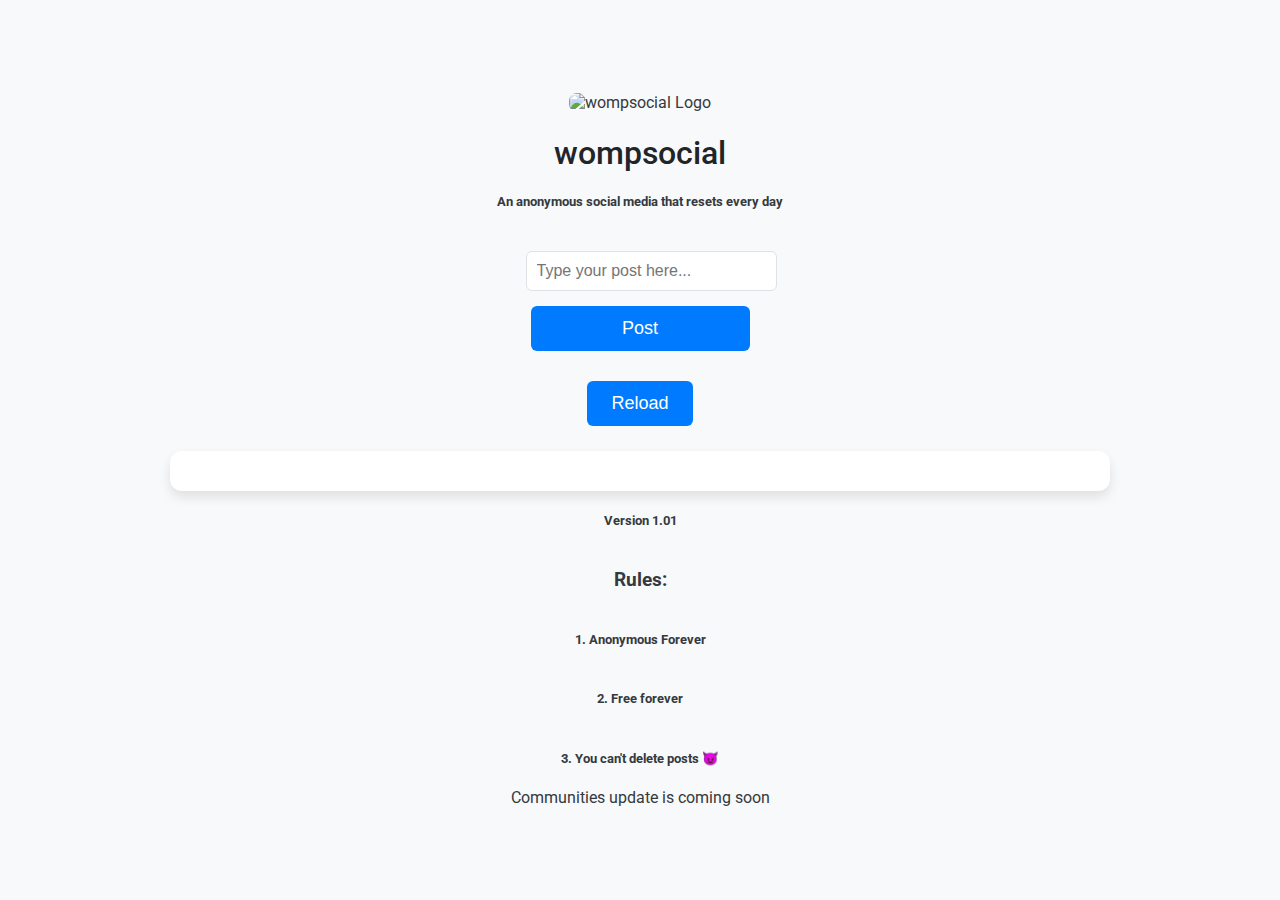
==== index.html @ d4feaa01 "Update index.html" ====
<!DOCTYPE html>
<html lang="en">
<head>
    <meta charset="UTF-8">
    <meta name="viewport" content="width=device-width, initial-scale=1.0">
    <title>wompsocial</title>
    <link href="https://fonts.googleapis.com/css2?family=Roboto:wght@400;500&display=swap" rel="stylesheet">

    <!-- Mobile Redirect Script -->
    <script>
        // Detect mobile devices and redirect to the mobile version
        if (/Mobi|Android|iPhone|iPad|iPod/i.test(navigator.userAgent)) {
            window.location.href = 'mobile.html';
        }
    </script>

    <style>
        body {
            font-family: 'Roboto', sans-serif;
            background-color: #f8f9fa;
            color: #343a40;
            margin: 0;
            padding: 0;
            display: flex;
            flex-direction: column;
            align-items: center;
            justify-content: center;
            min-height: 100vh;
            text-align: center;
        }
        header {
            margin-bottom: 20px;
        }
        img.logo {
            width: 150px;
            border-radius: 8px;
        }
        h1 {
            font-weight: 500;
            color: #212529;
        }
        .button-container {
            margin-bottom: 20px;
        }
        .button {
            padding: 12px 24px;
            background-color: #007bff;
            color: #fff;
            border: none;
            border-radius: 6px;
            font-size: 18px;
            cursor: pointer;
            margin: 5px;
            transition: background-color 0.3s, transform 0.2s;
        }
        .button:hover {
            background-color: #0056b3;
        }
        .button:active {
            transform: scale(0.98);
        }
        .item-list {
            max-height: 600px;
            overflow-y: auto;
            border-radius: 12px;
            padding: 20px;
            margin: 0 auto;
            width: 90%;
            max-width: 900px;
            background-color: #ffffff;
            box-shadow: 0 6px 12px rgba(0, 0, 0, 0.1);
        }
        .item {
            display: flex;
            flex-direction: column;
            padding: 20px;
            margin-bottom: 20px;
            border-radius: 8px;
            border: 1px solid #dee2e6;
            transition: transform 0.2s;
        }
        .item:hover {
            transform: scale(1.02);
        }
        .item-details {
            display: flex;
            flex-direction: column;
            gap: 8px;
        }
        .item-details strong {
            font-weight: 500;
        }
        .post-form {
            display: flex;
            flex-direction: column;
            gap: 10px;
            margin-bottom: 20px;
        }
        .post-input {
            padding: 10px;
            border: 1px solid #dee2e6;
            border-radius: 6px;
            width: 100%;
            max-width: 600px;
            font-size: 16px;
        }
    </style>
</head>
<body>
    <header>
        <img src="https://i.ibb.co/Jsvk12M/Wompsocial-logo.png" alt="wompsocial Logo" class="logo">
        <h1>wompsocial</h1>
        <h5>An anonymous social media that resets every day</h5>
    </header>
    
    <div class="post-form">
        <input type="text" id="postInput" class="post-input" placeholder="Type your post here..." />
        <button class="button" id="postButton">Post</button>
    </div>
    
    <div class="button-container">
        <button class="button" id="fetchDataButton">Reload</button>
    </div>
    <div class="item-list" id="itemList"></div>

    <script>
        document.getElementById('fetchDataButton').addEventListener('click', function () {
            fetchData();
        });

        document.getElementById('postButton').addEventListener('click', function () {
            const postContent = document.getElementById('postInput').value;
            const timestamp = new Date().toISOString(); // Get current time in ISO format

            // Prepare the JSON payload
            const jsonPayload = {
                timestamp: timestamp,
                post: postContent
            };

            // Send the JSON payload to the webhook
            fetch('https://sydryarpq6gm8qlo0sx5kekn.hooks.n8n.cloud/webhook/98255288-3d60-4d78-90e6-61b4465640a3', {
                method: 'POST',
                headers: {
                    'Content-Type': 'application/json'
                },
                body: JSON.stringify(jsonPayload)
            })
            .then(response => {
                if (!response.ok) {
                    throw new Error('Network response was not ok');
                }
                // Clear the input field after successful post
                document.getElementById('postInput').value = '';
                fetchData(); // Reload the data after posting
            })
            .catch(error => console.error('Error sending the post:', error));
        });

        function fetchData() {
            const csvUrl = 'https://docs.google.com/spreadsheets/d/1Fbd-9UCGYKVuA2usd9JiPBXRq4L6CaT0__Cj_8uZFw8/pub?output=csv';
            fetch(csvUrl)
                .then(response => response.text())
                .then(data => parseCSV(data))
                .catch(error => console.error('Error fetching the CSV:', error));
        }

        function parseCSV(csv) {
            const rows = csv.split('\n').slice(1); // Ignore the header
            const shuffledRows = shuffleArray(rows); // Shuffle rows
            const itemList = document.getElementById('itemList');
            itemList.innerHTML = ''; // Clear previous items

            shuffledRows.forEach(row => {
                const columns = row.split(',');

                if (columns.length < 2) return; // Ignore rows with incomplete data

                const item = document.createElement('div');
                item.classList.add('item');
                item.innerHTML = `
                    <div class="item-details">
                        <strong>Timestamp:</strong> ${columns[0]}<br>
                        <strong>Post:</strong> ${columns[1]}
                    </div>
                `;
                itemList.appendChild(item);
            });
        }

        // Shuffle array function
        function shuffleArray(array) {
            for (let i = array.length - 1; i > 0; i--) {
                const j = Math.floor(Math.random() * (i + 1));
                [array[i], array[j]] = [array[j], array[i]];
            }
            return array;
        }

        // Auto-fetch data on page load
        window.addEventListener('load', fetchData);
    </script>
</body>
<h5>Version 1.01</h5>
<h3>Rules:</h3>
<h5>1. Anonymous Forever</h5>
<h5>2. Free forever</h5>
<h5>3. You can't delete posts 😈</h5>
<h7>Communities update is coming soon</h7>
</html>
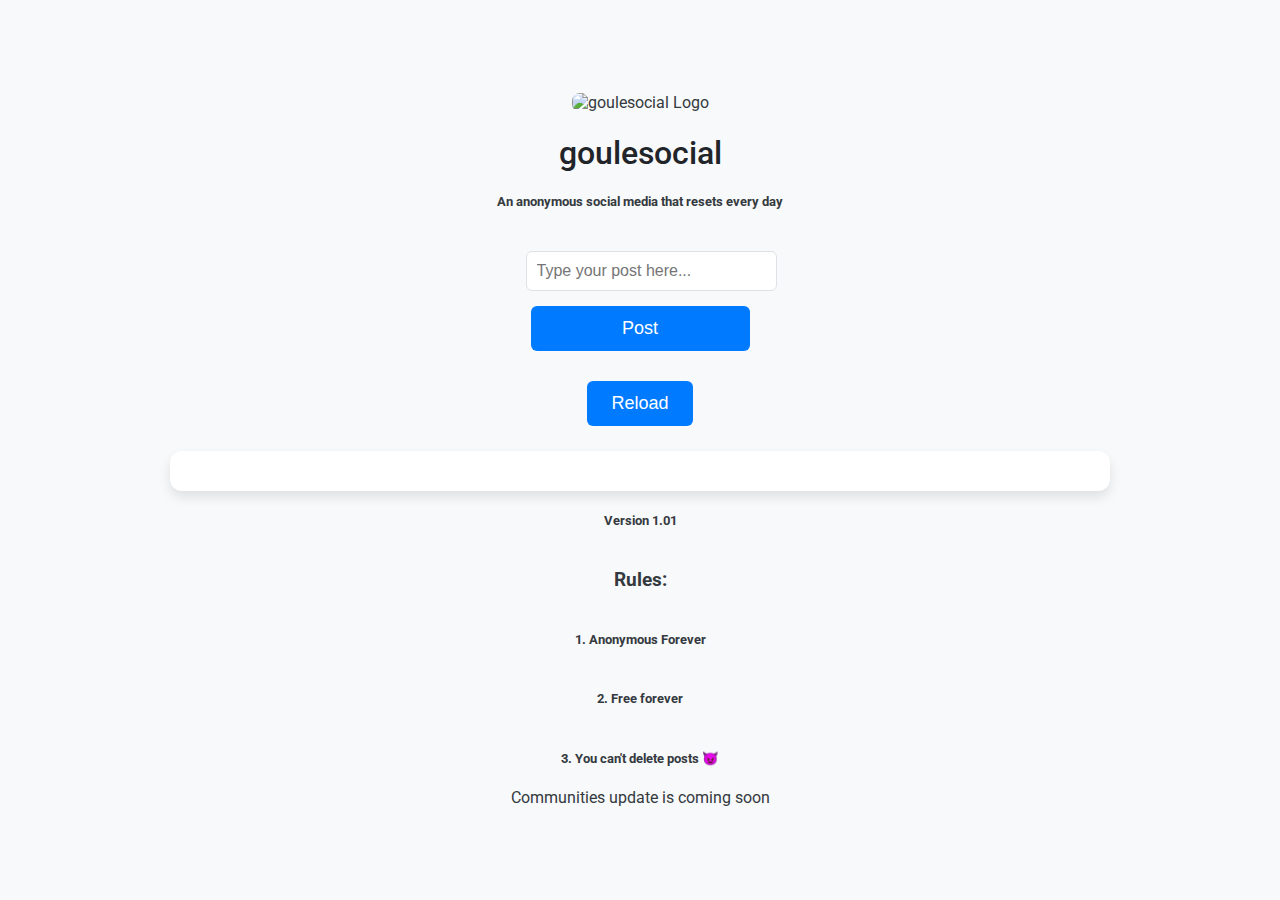
==== commit 43ad511b: "Update index.html" ====
--- a/index.html
+++ b/index.html
@@ -3,7 +3,7 @@
 <head>
     <meta charset="UTF-8">
     <meta name="viewport" content="width=device-width, initial-scale=1.0">
-    <title>wompsocial</title>
+    <title>goulesocial</title>
     <link href="https://fonts.googleapis.com/css2?family=Roboto:wght@400;500&display=swap" rel="stylesheet">
 
     <!-- Mobile Redirect Script -->
@@ -108,8 +108,8 @@
 </head>
 <body>
     <header>
-        <img src="https://i.ibb.co/Jsvk12M/Wompsocial-logo.png" alt="wompsocial Logo" class="logo">
-        <h1>wompsocial</h1>
+        <img src="https://i.ibb.co/Jsvk12M/goulesocial-logo.png" alt="goulesocial Logo" class="logo">
+        <h1>goulesocial</h1>
         <h5>An anonymous social media that resets every day</h5>
     </header>
     
@@ -138,8 +138,8 @@
                 post: postContent
             };
 
-            // Send the JSON payload to the webhook
-            fetch('https://sydryarpq6gm8qlo0sx5kekn.hooks.n8n.cloud/webhook/98255288-3d60-4d78-90e6-61b4465640a3', {
+            // Send the JSON payload to the new webhook URL
+            fetch('https://cloud.activepieces.com/api/v1/webhooks/ECae0FhhT0t3ALz7gtK0z', {
                 method: 'POST',
                 headers: {
                     'Content-Type': 'application/json'
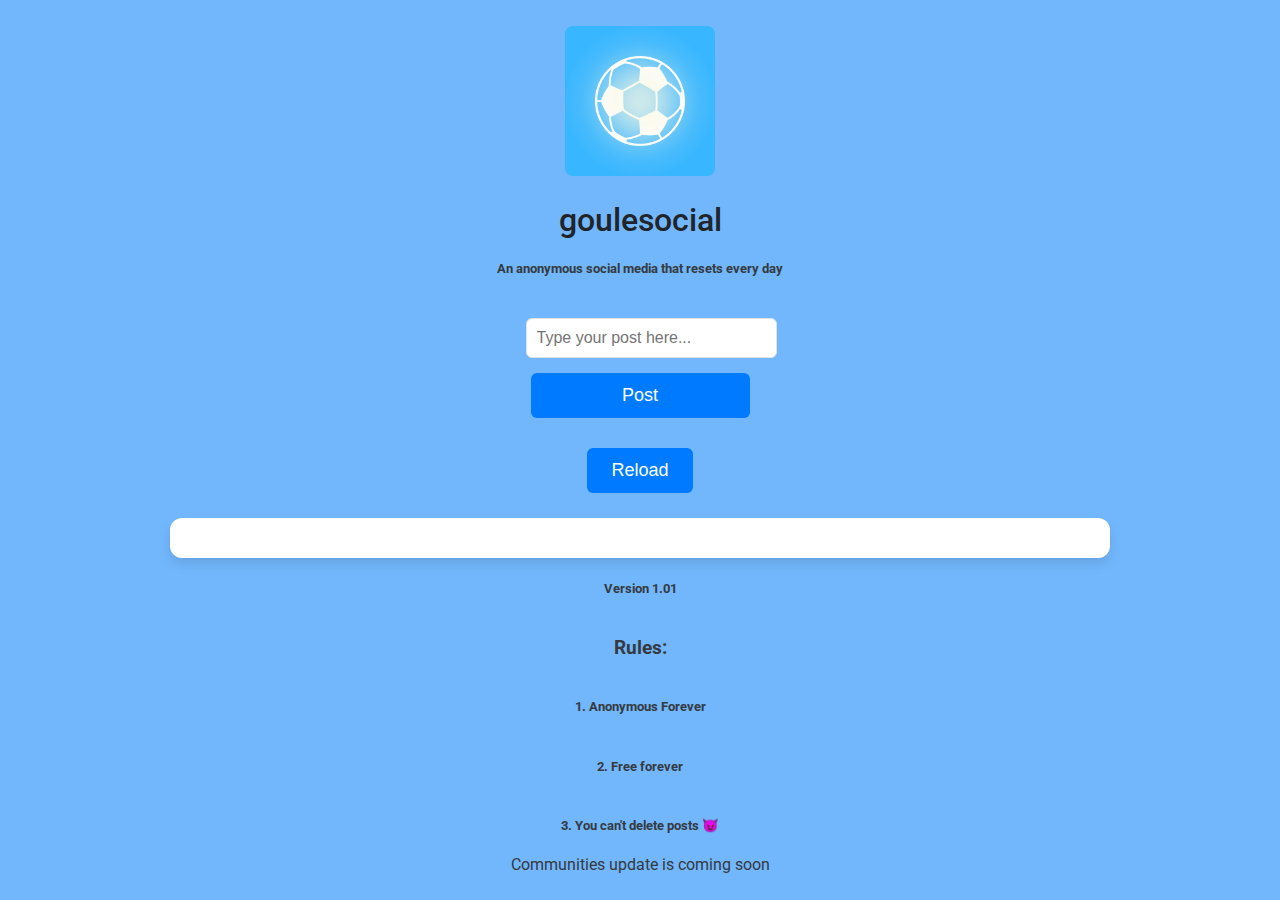
==== commit 9a335667: "Update index.html" ====
--- a/index.html
+++ b/index.html
@@ -3,7 +3,7 @@
 <head>
     <meta charset="UTF-8">
     <meta name="viewport" content="width=device-width, initial-scale=1.0">
-    <title>goulesocial</title>
+    <title>goule</title>
     <link href="https://fonts.googleapis.com/css2?family=Roboto:wght@400;500&display=swap" rel="stylesheet">
 
     <!-- Mobile Redirect Script -->
@@ -17,7 +17,7 @@
     <style>
         body {
             font-family: 'Roboto', sans-serif;
-            background-color: #f8f9fa;
+            background-color: #72b7fc;
             color: #343a40;
             margin: 0;
             padding: 0;
@@ -108,7 +108,7 @@
 </head>
 <body>
     <header>
-        <img src="https://i.ibb.co/Jsvk12M/goulesocial-logo.png" alt="goulesocial Logo" class="logo">
+        <img src="logo.png" alt="goule Logo" class="logo">
         <h1>goulesocial</h1>
         <h5>An anonymous social media that resets every day</h5>
     </header>
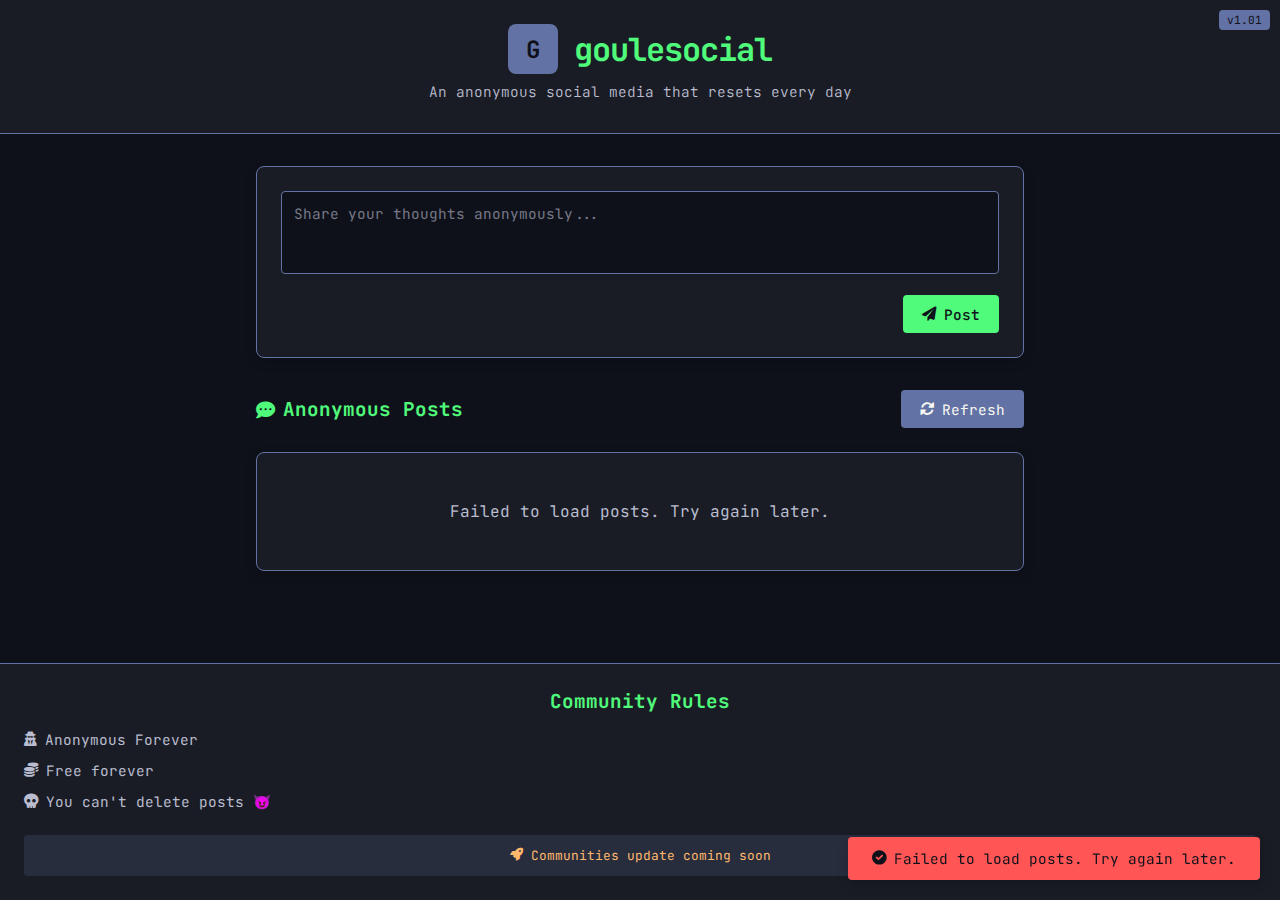
==== commit 4bd7347f: "ui revamp" ====
--- a/index.html
+++ b/index.html
@@ -3,8 +3,11 @@
 <head>
     <meta charset="UTF-8">
     <meta name="viewport" content="width=device-width, initial-scale=1.0">
-    <title>goule</title>
-    <link href="https://fonts.googleapis.com/css2?family=Roboto:wght@400;500&display=swap" rel="stylesheet">
+    <title>goulesocial</title>
+    <link rel="preconnect" href="https://fonts.googleapis.com">
+    <link rel="preconnect" href="https://fonts.gstatic.com" crossorigin>
+    <link href="https://fonts.googleapis.com/css2?family=JetBrains+Mono:wght@300;400;500;700&family=Space+Mono:wght@400;700&display=swap" rel="stylesheet">
+    <link href="https://cdnjs.cloudflare.com/ajax/libs/font-awesome/6.0.0/css/all.min.css" rel="stylesheet">
 
     <!-- Mobile Redirect Script -->
     <script>
@@ -15,121 +18,539 @@
     </script>
 
     <style>
-        body {
-            font-family: 'Roboto', sans-serif;
-            background-color: #72b7fc;
-            color: #343a40;
+        :root {
+            --bg-primary: #0f111a;
+            --bg-secondary: #1a1c25;
+            --accent-primary: #6272a4;
+            --accent-secondary: #50fa7b;
+            --text-primary: #f8f8f2;
+            --text-secondary: #b9bdcf;
+            --error: #ff5555;
+            --success: #50fa7b;
+            --warning: #ffb86c;
+        }
+
+        * {
             margin: 0;
             padding: 0;
+            box-sizing: border-box;
+        }
+
+        body {
+            font-family: 'JetBrains Mono', monospace;
+            background-color: var(--bg-primary);
+            color: var(--text-primary);
+            margin: 0;
+            padding: 0;
             display: flex;
             flex-direction: column;
+            min-height: 100vh;
+            overflow-x: hidden;
+        }
+
+        header {
+            background-color: var(--bg-secondary);
+            padding: 1.5rem;
+            border-bottom: 1px solid var(--accent-primary);
+            text-align: center;
+            position: relative;
+        }
+
+        .brand-container {
+            display: flex;
             align-items: center;
             justify-content: center;
-            min-height: 100vh;
+            margin-bottom: 0.5rem;
+        }
+
+        .logo {
+            width: 50px;
+            height: 50px;
+            margin-right: 1rem;
+            background-color: var(--accent-primary);
+            border-radius: 8px;
+            display: flex;
+            align-items: center;
+            justify-content: center;
+            font-size: 24px;
+            font-weight: bold;
+            color: var(--bg-primary);
+        }
+
+        .logo-placeholder {
+            display: flex;
+            align-items: center;
+            justify-content: center;
+        }
+
+        h1 {
+            font-weight: 700;
+            color: var(--accent-secondary);
+            letter-spacing: -1px;
+            font-size: 2rem;
+        }
+
+        .tagline {
+            color: var(--text-secondary);
+            font-size: 0.9rem;
+            margin-bottom: 0.5rem;
+            font-weight: 300;
+        }
+
+        .version-badge {
+            position: absolute;
+            top: 10px;
+            right: 10px;
+            background-color: var(--accent-primary);
+            color: var(--bg-primary);
+            font-size: 0.7rem;
+            padding: 0.2rem 0.5rem;
+            border-radius: 4px;
+        }
+
+        main {
+            flex: 1;
+            width: 100%;
+            max-width: 800px;
+            margin: 0 auto;
+            padding: 2rem 1rem;
+        }
+
+        .post-form {
+            background-color: var(--bg-secondary);
+            border-radius: 8px;
+            padding: 1.5rem;
+            margin-bottom: 2rem;
+            border: 1px solid var(--accent-primary);
+            box-shadow: 0 4px 12px rgba(0, 0, 0, 0.2);
+        }
+
+        .post-input {
+            padding: 0.75rem;
+            border: 1px solid var(--accent-primary);
+            border-radius: 4px;
+            background-color: var(--bg-primary);
+            color: var(--text-primary);
+            font-family: 'JetBrains Mono', monospace;
+            width: 100%;
+            resize: none;
+            margin-bottom: 1rem;
+            font-size: 0.9rem;
+            outline: none;
+            transition: border-color 0.3s;
+        }
+
+        .post-input:focus {
+            border-color: var(--accent-secondary);
+        }
+
+        .post-input::placeholder {
+            color: var(--text-secondary);
+            opacity: 0.6;
+        }
+
+        .button-row {
+            display: flex;
+            justify-content: flex-end;
+            gap: 1rem;
+        }
+
+        .button {
+            padding: 0.6rem 1.2rem;
+            background-color: var(--accent-primary);
+            color: var(--text-primary);
+            border: none;
+            border-radius: 4px;
+            font-family: 'JetBrains Mono', monospace;
+            font-size: 0.9rem;
+            cursor: pointer;
+            display: flex;
+            align-items: center;
+            gap: 0.5rem;
+            transition: all 0.3s;
+        }
+
+        .button:hover {
+            background-color: var(--accent-secondary);
+            color: var(--bg-primary);
+            transform: translateY(-2px);
+        }
+
+        .button:active {
+            transform: translateY(0);
+        }
+
+        .button.post-button {
+            background-color: var(--accent-secondary);
+            color: var(--bg-primary);
+            font-weight: 500;
+        }
+
+        .button.post-button:hover {
+            opacity: 0.9;
+        }
+
+        .reload-container {
+            display: flex;
+            justify-content: space-between;
+            align-items: center;
+            margin-bottom: 1.5rem;
+        }
+
+        .section-title {
+            font-size: 1.2rem;
+            color: var(--accent-secondary);
+            display: flex;
+            align-items: center;
+            gap: 0.5rem;
+        }
+
+        .item-list {
+            border-radius: 8px;
+            background-color: var(--bg-secondary);
+            border: 1px solid var(--accent-primary);
+            overflow: hidden;
+            box-shadow: 0 4px 12px rgba(0, 0, 0, 0.2);
+        }
+
+        .item {
+            padding: 1.5rem;
+            border-bottom: 1px solid rgba(98, 114, 164, 0.2);
+            transition: all 0.3s;
+        }
+
+        .item:last-child {
+            border-bottom: none;
+        }
+
+        .item:hover {
+            background-color: rgba(98, 114, 164, 0.1);
+        }
+
+        .item-header {
+            display: flex;
+            align-items: center;
+            margin-bottom: 0.75rem;
+        }
+
+        .anonymous-icon {
+            width: 30px;
+            height: 30px;
+            background-color: var(--accent-primary);
+            border-radius: 50%;
+            display: flex;
+            align-items: center;
+            justify-content: center;
+            margin-right: 0.75rem;
+            font-size: 0.7rem;
+            color: var(--bg-primary);
+        }
+
+        .timestamp {
+            color: var(--text-secondary);
+            font-size: 0.75rem;
+        }
+
+        .post-content {
+            padding-left: 2.75rem;
+            word-break: break-word;
+            line-height: 1.5;
+        }
+
+        .empty-state {
+            padding: 3rem;
             text-align: center;
-        }
-        header {
-            margin-bottom: 20px;
-        }
-        img.logo {
-            width: 150px;
-            border-radius: 8px;
-        }
-        h1 {
-            font-weight: 500;
-            color: #212529;
-        }
-        .button-container {
-            margin-bottom: 20px;
-        }
-        .button {
-            padding: 12px 24px;
-            background-color: #007bff;
-            color: #fff;
-            border: none;
-            border-radius: 6px;
-            font-size: 18px;
-            cursor: pointer;
-            margin: 5px;
-            transition: background-color 0.3s, transform 0.2s;
-        }
-        .button:hover {
-            background-color: #0056b3;
-        }
-        .button:active {
-            transform: scale(0.98);
-        }
-        .item-list {
-            max-height: 600px;
-            overflow-y: auto;
-            border-radius: 12px;
-            padding: 20px;
-            margin: 0 auto;
-            width: 90%;
-            max-width: 900px;
-            background-color: #ffffff;
-            box-shadow: 0 6px 12px rgba(0, 0, 0, 0.1);
-        }
-        .item {
+            color: var(--text-secondary);
+        }
+
+        .pulse {
+            animation: pulse 1.5s infinite;
+        }
+
+        @keyframes pulse {
+            0% {
+                transform: scale(1);
+            }
+            50% {
+                transform: scale(1.05);
+            }
+            100% {
+                transform: scale(1);
+            }
+        }
+
+        footer {
+            background-color: var(--bg-secondary);
+            padding: 1.5rem;
+            border-top: 1px solid var(--accent-primary);
+            text-align: center;
+        }
+
+        .rules-container {
+            margin-bottom: 1.5rem;
+        }
+
+        .rules-title {
+            color: var(--accent-secondary);
+            font-size: 1.2rem;
+            margin-bottom: 1rem;
+        }
+
+        .rules-list {
+            list-style: none;
             display: flex;
             flex-direction: column;
-            padding: 20px;
-            margin-bottom: 20px;
-            border-radius: 8px;
-            border: 1px solid #dee2e6;
-            transition: transform 0.2s;
-        }
-        .item:hover {
-            transform: scale(1.02);
-        }
-        .item-details {
-            display: flex;
-            flex-direction: column;
-            gap: 8px;
-        }
-        .item-details strong {
-            font-weight: 500;
-        }
-        .post-form {
-            display: flex;
-            flex-direction: column;
-            gap: 10px;
-            margin-bottom: 20px;
-        }
-        .post-input {
-            padding: 10px;
-            border: 1px solid #dee2e6;
-            border-radius: 6px;
-            width: 100%;
-            max-width: 600px;
-            font-size: 16px;
+            gap: 0.75rem;
+        }
+
+        .rule-item {
+            display: flex;
+            align-items: center;
+            gap: 0.5rem;
+            color: var(--text-secondary);
+            font-size: 0.9rem;
+        }
+
+        .coming-soon {
+            margin-top: 1.5rem;
+            padding: 0.75rem;
+            background-color: rgba(98, 114, 164, 0.2);
+            border-radius: 4px;
+            font-size: 0.8rem;
+            color: var(--warning);
+            display: flex;
+            align-items: center;
+            justify-content: center;
+            gap: 0.5rem;
+        }
+
+        /* Spinner Animation */
+        .spinner {
+            width: 18px;
+            height: 18px;
+            border: 3px solid transparent;
+            border-top-color: var(--text-primary);
+            border-radius: 50%;
+            animation: spin 1s linear infinite;
+            display: none;
+        }
+
+        .loading .spinner {
+            display: inline-block;
+        }
+
+        @keyframes spin {
+            0% {
+                transform: rotate(0deg);
+            }
+            100% {
+                transform: rotate(360deg);
+            }
+        }
+
+        /* Toast notification */
+        .toast {
+            position: fixed;
+            bottom: 20px;
+            right: 20px;
+            background-color: var(--success);
+            color: var(--bg-primary);
+            padding: 0.75rem 1.5rem;
+            border-radius: 4px;
+            font-size: 0.9rem;
+            box-shadow: 0 4px 12px rgba(0, 0, 0, 0.2);
+            transform: translateY(100px);
+            opacity: 0;
+            transition: all 0.3s;
+            z-index: 1000;
+            display: flex;
+            align-items: center;
+            gap: 0.5rem;
+        }
+
+        .toast.error {
+            background-color: var(--error);
+        }
+
+        .toast.show {
+            transform: translateY(0);
+            opacity: 1;
+        }
+
+        /* Responsive styles */
+        @media (max-width: 600px) {
+            header {
+                padding: 1rem;
+            }
+
+            main {
+                padding: 1rem 0.5rem;
+            }
+
+            .post-form, .item-list {
+                border-radius: 0;
+            }
+
+            .button-row {
+                justify-content: stretch;
+            }
+
+            .button {
+                flex: 1;
+                justify-content: center;
+            }
         }
     </style>
 </head>
 <body>
     <header>
-        <img src="logo.png" alt="goule Logo" class="logo">
-        <h1>goulesocial</h1>
-        <h5>An anonymous social media that resets every day</h5>
+        <span class="version-badge">v1.01</span>
+        <div class="brand-container">
+            <div class="logo">
+                <div class="logo-placeholder">G</div>
+            </div>
+            <h1>goulesocial</h1>
+        </div>
+        <p class="tagline">An anonymous social media that resets every day</p>
     </header>
     
-    <div class="post-form">
-        <input type="text" id="postInput" class="post-input" placeholder="Type your post here..." />
-        <button class="button" id="postButton">Post</button>
+    <main>
+        <form class="post-form" id="postForm">
+            <textarea id="postInput" class="post-input" placeholder="Share your thoughts anonymously..." rows="3"></textarea>
+            <div class="button-row">
+                <button type="submit" class="button post-button" id="postButton">
+                    <i class="fas fa-paper-plane"></i>
+                    <span>Post</span>
+                    <div class="spinner"></div>
+                </button>
+            </div>
+        </form>
+        
+        <div class="reload-container">
+            <h2 class="section-title">
+                <i class="fas fa-comment-dots"></i>
+                <span>Anonymous Posts</span>
+            </h2>
+            <button class="button" id="fetchDataButton">
+                <i class="fas fa-sync-alt"></i>
+                <span>Refresh</span>
+                <div class="spinner"></div>
+            </button>
+        </div>
+        
+        <div class="item-list" id="itemList">
+            <div class="empty-state">
+                <p>Loading posts...</p>
+            </div>
+        </div>
+    </main>
+
+    <footer>
+        <div class="rules-container">
+            <h3 class="rules-title">Community Rules</h3>
+            <ul class="rules-list">
+                <li class="rule-item">
+                    <i class="fas fa-user-secret"></i>
+                    <span>Anonymous Forever</span>
+                </li>
+                <li class="rule-item">
+                    <i class="fas fa-coins"></i>
+                    <span>Free forever</span>
+                </li>
+                <li class="rule-item">
+                    <i class="fas fa-skull"></i>
+                    <span>You can't delete posts 😈</span>
+                </li>
+            </ul>
+        </div>
+        
+        <div class="coming-soon">
+            <i class="fas fa-rocket pulse"></i>
+            <span>Communities update coming soon</span>
+        </div>
+    </footer>
+
+    <div class="toast" id="toast">
+        <i class="fas fa-check-circle"></i>
+        <span id="toastMessage">Post submitted successfully!</span>
     </div>
-    
-    <div class="button-container">
-        <button class="button" id="fetchDataButton">Reload</button>
-    </div>
-    <div class="item-list" id="itemList"></div>
 
     <script>
-        document.getElementById('fetchDataButton').addEventListener('click', function () {
-            fetchData();
-        });
-
-        document.getElementById('postButton').addEventListener('click', function () {
-            const postContent = document.getElementById('postInput').value;
+        // DOM Elements
+        const postForm = document.getElementById('postForm');
+        const postInput = document.getElementById('postInput');
+        const postButton = document.getElementById('postButton');
+        const fetchDataButton = document.getElementById('fetchDataButton');
+        const itemList = document.getElementById('itemList');
+        const toast = document.getElementById('toast');
+        
+        // Toast notification
+        function showToast(message, isError = false) {
+            const toastMessage = document.getElementById('toastMessage');
+            toastMessage.textContent = message;
+            
+            if (isError) {
+                toast.classList.add('error');
+            } else {
+                toast.classList.remove('error');
+            }
+            
+            toast.classList.add('show');
+            
+            setTimeout(() => {
+                toast.classList.remove('show');
+            }, 3000);
+        }
+        
+        // Generate a random anonymous ID for posts
+        function generateAnonymousId() {
+            return Math.floor(Math.random() * 9000) + 1000; // 4-digit number
+        }
+        
+        // Format timestamp
+        function formatTimestamp(timestamp) {
+            const date = new Date(timestamp);
+            const now = new Date();
+            
+            // Check if it's today
+            if (date.toDateString() === now.toDateString()) {
+                const hours = date.getHours().toString().padStart(2, '0');
+                const minutes = date.getMinutes().toString().padStart(2, '0');
+                return `Today at ${hours}:${minutes}`;
+            }
+            
+            // Yesterday
+            const yesterday = new Date(now);
+            yesterday.setDate(now.getDate() - 1);
+            if (date.toDateString() === yesterday.toDateString()) {
+                const hours = date.getHours().toString().padStart(2, '0');
+                const minutes = date.getMinutes().toString().padStart(2, '0');
+                return `Yesterday at ${hours}:${minutes}`;
+            }
+            
+            // Other days
+            const day = date.getDate().toString().padStart(2, '0');
+            const month = (date.getMonth() + 1).toString().padStart(2, '0');
+            const hours = date.getHours().toString().padStart(2, '0');
+            const minutes = date.getMinutes().toString().padStart(2, '0');
+            
+            return `${day}/${month} at ${hours}:${minutes}`;
+        }
+        
+        // Submit post
+        postForm.addEventListener('submit', function (e) {
+            e.preventDefault();
+            
+            const postContent = postInput.value.trim();
+            
+            if (!postContent) {
+                showToast('Post cannot be empty!', true);
+                return;
+            }
+            
+            // Show loading state
+            postButton.classList.add('loading');
+            
             const timestamp = new Date().toISOString(); // Get current time in ISO format
 
             // Prepare the JSON payload
@@ -138,7 +559,7 @@
                 post: postContent
             };
 
-            // Send the JSON payload to the new webhook URL
+            // Send the JSON payload to the webhook URL
             fetch('https://cloud.activepieces.com/api/v1/webhooks/ECae0FhhT0t3ALz7gtK0z', {
                 method: 'POST',
                 headers: {
@@ -147,64 +568,155 @@
                 body: JSON.stringify(jsonPayload)
             })
             .then(response => {
+                postButton.classList.remove('loading');
+                
                 if (!response.ok) {
                     throw new Error('Network response was not ok');
                 }
+                
                 // Clear the input field after successful post
-                document.getElementById('postInput').value = '';
+                postInput.value = '';
+                showToast('Post submitted successfully!');
                 fetchData(); // Reload the data after posting
             })
-            .catch(error => console.error('Error sending the post:', error));
+            .catch(error => {
+                postButton.classList.remove('loading');
+                console.error('Error sending the post:', error);
+                showToast('Failed to submit post. Try again later.', true);
+            });
         });
 
+        // Fetch data
+        fetchDataButton.addEventListener('click', function () {
+            fetchDataButton.classList.add('loading');
+            fetchData();
+        });
+
         function fetchData() {
+            fetchDataButton.classList.add('loading');
+            itemList.innerHTML = '<div class="empty-state"><p>Loading posts...</p></div>';
+            
             const csvUrl = 'https://docs.google.com/spreadsheets/d/1Fbd-9UCGYKVuA2usd9JiPBXRq4L6CaT0__Cj_8uZFw8/pub?output=csv';
+            
             fetch(csvUrl)
-                .then(response => response.text())
-                .then(data => parseCSV(data))
-                .catch(error => console.error('Error fetching the CSV:', error));
+                .then(response => {
+                    if (!response.ok) {
+                        throw new Error('Network response was not ok');
+                    }
+                    return response.text();
+                })
+                .then(data => {
+                    parseCSV(data);
+                    fetchDataButton.classList.remove('loading');
+                })
+                .catch(error => {
+                    console.error('Error fetching the CSV:', error);
+                    fetchDataButton.classList.remove('loading');
+                    itemList.innerHTML = '<div class="empty-state"><p>Failed to load posts. Try again later.</p></div>';
+                    showToast('Failed to load posts. Try again later.', true);
+                });
         }
 
         function parseCSV(csv) {
-            const rows = csv.split('\n').slice(1); // Ignore the header
-            const shuffledRows = shuffleArray(rows); // Shuffle rows
-            const itemList = document.getElementById('itemList');
-            itemList.innerHTML = ''; // Clear previous items
-
+            const rows = csv.split('\n');
+            
+            // Check if there's data (at least header and one row)
+            if (rows.length <= 1 || (rows.length === 2 && !rows[1].trim())) {
+                itemList.innerHTML = '<div class="empty-state"><p>No posts yet. Be the first one!</p></div>';
+                return;
+            }
+            
+            // Skip header
+            const dataRows = rows.slice(1).filter(row => row.trim() !== '');
+            
+            // Shuffle rows
+            const shuffledRows = shuffleArray(dataRows);
+            
+            // Clear list
+            itemList.innerHTML = '';
+            
+            // Check if no valid rows
+            if (shuffledRows.length === 0) {
+                itemList.innerHTML = '<div class="empty-state"><p>No posts yet. Be the first one!</p></div>';
+                return;
+            }
+
+            // Process each row
             shuffledRows.forEach(row => {
-                const columns = row.split(',');
-
+                // Split by comma, but handle commas within quotes
+                const columns = parseCSVRow(row);
+                
                 if (columns.length < 2) return; // Ignore rows with incomplete data
-
+                
+                const timestamp = columns[0];
+                const content = columns[1];
+                const anonymousId = generateAnonymousId();
+                
                 const item = document.createElement('div');
                 item.classList.add('item');
+                
+                const formattedTimestamp = formatTimestamp(timestamp);
+                
                 item.innerHTML = `
-                    <div class="item-details">
-                        <strong>Timestamp:</strong> ${columns[0]}<br>
-                        <strong>Post:</strong> ${columns[1]}
+                    <div class="item-header">
+                        <div class="anonymous-icon">
+                            <i class="fas fa-user-secret"></i>
+                        </div>
+                        <div class="timestamp">${formattedTimestamp}</div>
                     </div>
+                    <div class="post-content">${escapeHTML(content)}</div>
                 `;
+                
                 itemList.appendChild(item);
             });
         }
+        
+        // Helper to parse CSV rows properly (handling commas in quotes)
+        function parseCSVRow(text) {
+            const result = [];
+            let current = '';
+            let inQuotes = false;
+            
+            for (let i = 0; i < text.length; i++) {
+                const char = text[i];
+                
+                if (char === '"') {
+                    inQuotes = !inQuotes;
+                } else if (char === ',' && !inQuotes) {
+                    result.push(current);
+                    current = '';
+                } else {
+                    current += char;
+                }
+            }
+            
+            // Add the last field
+            result.push(current);
+            return result;
+        }
+        
+        // Escape HTML to prevent XSS
+        function escapeHTML(str) {
+            return str
+                .replace(/&/g, '&amp;')
+                .replace(/</g, '&lt;')
+                .replace(/>/g, '&gt;')
+                .replace(/"/g, '&quot;')
+                .replace(/'/g, '&#039;');
+        }
 
         // Shuffle array function
         function shuffleArray(array) {
-            for (let i = array.length - 1; i > 0; i--) {
+            const newArray = [...array]; // Create a copy to avoid mutating the original
+            for (let i = newArray.length - 1; i > 0; i--) {
                 const j = Math.floor(Math.random() * (i + 1));
-                [array[i], array[j]] = [array[j], array[i]];
-            }
-            return array;
+                [newArray[i], newArray[j]] = [newArray[j], newArray[i]];
+            }
+            return newArray;
         }
 
         // Auto-fetch data on page load
         window.addEventListener('load', fetchData);
     </script>
 </body>
-<h5>Version 1.01</h5>
-<h3>Rules:</h3>
-<h5>1. Anonymous Forever</h5>
-<h5>2. Free forever</h5>
-<h5>3. You can't delete posts 😈</h5>
-<h7>Communities update is coming soon</h7>
 </html>
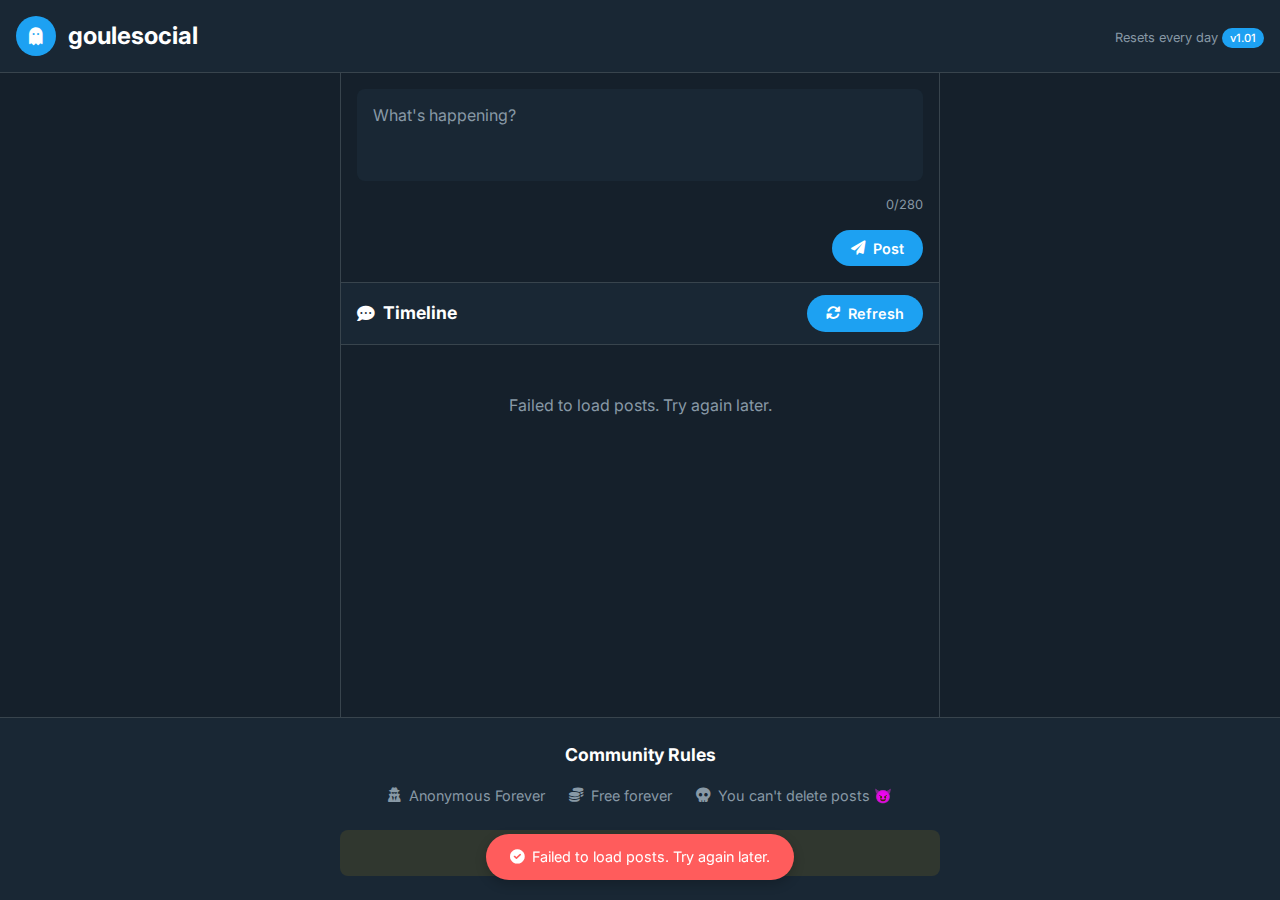
==== commit bdb042cc: "made it look a lil like twitter" ====
--- a/index.html
+++ b/index.html
@@ -6,7 +6,7 @@
     <title>goulesocial</title>
     <link rel="preconnect" href="https://fonts.googleapis.com">
     <link rel="preconnect" href="https://fonts.gstatic.com" crossorigin>
-    <link href="https://fonts.googleapis.com/css2?family=JetBrains+Mono:wght@300;400;500;700&family=Space+Mono:wght@400;700&display=swap" rel="stylesheet">
+    <link href="https://fonts.googleapis.com/css2?family=Inter:wght@300;400;500;600;700&display=swap" rel="stylesheet">
     <link href="https://cdnjs.cloudflare.com/ajax/libs/font-awesome/6.0.0/css/all.min.css" rel="stylesheet">
 
     <!-- Mobile Redirect Script -->
@@ -19,15 +19,17 @@
 
     <style>
         :root {
-            --bg-primary: #0f111a;
-            --bg-secondary: #1a1c25;
-            --accent-primary: #6272a4;
-            --accent-secondary: #50fa7b;
-            --text-primary: #f8f8f2;
-            --text-secondary: #b9bdcf;
-            --error: #ff5555;
-            --success: #50fa7b;
-            --warning: #ffb86c;
+            --bg-primary: #15202b;
+            --bg-secondary: #192734;
+            --accent-primary: #1da1f2;
+            --accent-secondary: #5cc9ff;
+            --text-primary: #ffffff;
+            --text-secondary: #8899a6;
+            --border-color: #38444d;
+            --error: #ff5c5c;
+            --success: #4caf50;
+            --warning: #ffc107;
+            --post-hover: #1c2c3c;
         }
 
         * {
@@ -37,7 +39,7 @@
         }
 
         body {
-            font-family: 'JetBrains Mono', monospace;
+            font-family: 'Inter', sans-serif;
             background-color: var(--bg-primary);
             color: var(--text-primary);
             margin: 0;
@@ -46,113 +48,106 @@
             flex-direction: column;
             min-height: 100vh;
             overflow-x: hidden;
+            line-height: 1.5;
         }
 
         header {
             background-color: var(--bg-secondary);
-            padding: 1.5rem;
-            border-bottom: 1px solid var(--accent-primary);
-            text-align: center;
-            position: relative;
+            padding: 1rem;
+            border-bottom: 1px solid var(--border-color);
+            position: sticky;
+            top: 0;
+            z-index: 100;
+            display: flex;
+            align-items: center;
+            justify-content: space-between;
         }
 
         .brand-container {
             display: flex;
             align-items: center;
+        }
+
+        .logo {
+            width: 40px;
+            height: 40px;
+            margin-right: 0.75rem;
+            background-color: var(--accent-primary);
+            border-radius: 50%;
+            display: flex;
+            align-items: center;
             justify-content: center;
-            margin-bottom: 0.5rem;
-        }
-
-        .logo {
-            width: 50px;
-            height: 50px;
-            margin-right: 1rem;
-            background-color: var(--accent-primary);
-            border-radius: 8px;
-            display: flex;
-            align-items: center;
-            justify-content: center;
-            font-size: 24px;
+            font-size: 18px;
             font-weight: bold;
-            color: var(--bg-primary);
-        }
-
-        .logo-placeholder {
-            display: flex;
-            align-items: center;
-            justify-content: center;
+            color: var(--text-primary);
         }
 
         h1 {
             font-weight: 700;
-            color: var(--accent-secondary);
-            letter-spacing: -1px;
-            font-size: 2rem;
+            color: var(--text-primary);
+            font-size: 1.5rem;
         }
 
         .tagline {
             color: var(--text-secondary);
-            font-size: 0.9rem;
-            margin-bottom: 0.5rem;
-            font-weight: 300;
+            font-size: 0.8rem;
+            font-weight: 400;
+            margin-left: 1rem;
         }
 
         .version-badge {
-            position: absolute;
-            top: 10px;
-            right: 10px;
             background-color: var(--accent-primary);
-            color: var(--bg-primary);
+            color: var(--text-primary);
             font-size: 0.7rem;
             padding: 0.2rem 0.5rem;
-            border-radius: 4px;
+            border-radius: 1rem;
+            font-weight: 500;
         }
 
         main {
             flex: 1;
             width: 100%;
-            max-width: 800px;
+            max-width: 600px;
             margin: 0 auto;
-            padding: 2rem 1rem;
+            border-left: 1px solid var(--border-color);
+            border-right: 1px solid var(--border-color);
         }
 
         .post-form {
+            padding: 1rem;
+            border-bottom: 1px solid var(--border-color);
+        }
+
+        .post-input-container {
+            margin-bottom: 1rem;
+        }
+
+        .post-input {
+            padding: 1rem;
+            border: none;
+            border-radius: 0.5rem;
             background-color: var(--bg-secondary);
-            border-radius: 8px;
-            padding: 1.5rem;
-            margin-bottom: 2rem;
-            border: 1px solid var(--accent-primary);
-            box-shadow: 0 4px 12px rgba(0, 0, 0, 0.2);
-        }
-
-        .post-input {
-            padding: 0.75rem;
-            border: 1px solid var(--accent-primary);
-            border-radius: 4px;
-            background-color: var(--bg-primary);
-            color: var(--text-primary);
-            font-family: 'JetBrains Mono', monospace;
+            color: var(--text-primary);
+            font-family: 'Inter', sans-serif;
             width: 100%;
             resize: none;
-            margin-bottom: 1rem;
-            font-size: 0.9rem;
+            margin-bottom: 0.5rem;
+            font-size: 1rem;
             outline: none;
-            transition: border-color 0.3s;
+            transition: background-color 0.3s;
         }
 
         .post-input:focus {
-            border-color: var(--accent-secondary);
+            background-color: var(--post-hover);
         }
 
         .post-input::placeholder {
             color: var(--text-secondary);
-            opacity: 0.6;
         }
 
         .button-row {
             display: flex;
             justify-content: flex-end;
-            gap: 1rem;
         }
 
         .button {
@@ -160,101 +155,136 @@
             background-color: var(--accent-primary);
             color: var(--text-primary);
             border: none;
-            border-radius: 4px;
-            font-family: 'JetBrains Mono', monospace;
+            border-radius: 9999px;
+            font-family: 'Inter', sans-serif;
             font-size: 0.9rem;
+            font-weight: 600;
             cursor: pointer;
             display: flex;
             align-items: center;
             gap: 0.5rem;
-            transition: all 0.3s;
+            transition: all 0.2s;
         }
 
         .button:hover {
             background-color: var(--accent-secondary);
-            color: var(--bg-primary);
-            transform: translateY(-2px);
-        }
-
-        .button:active {
-            transform: translateY(0);
         }
 
         .button.post-button {
+            background-color: var(--accent-primary);
+        }
+
+        .button.post-button:hover {
             background-color: var(--accent-secondary);
-            color: var(--bg-primary);
-            font-weight: 500;
-        }
-
-        .button.post-button:hover {
-            opacity: 0.9;
         }
 
         .reload-container {
             display: flex;
             justify-content: space-between;
             align-items: center;
-            margin-bottom: 1.5rem;
+            padding: 0.75rem 1rem;
+            border-bottom: 1px solid var(--border-color);
+            background-color: var(--bg-secondary);
+            position: sticky;
+            top: 64px;
+            z-index: 99;
         }
 
         .section-title {
-            font-size: 1.2rem;
-            color: var(--accent-secondary);
+            font-size: 1.1rem;
+            font-weight: 700;
+            color: var(--text-primary);
             display: flex;
             align-items: center;
             gap: 0.5rem;
         }
 
         .item-list {
-            border-radius: 8px;
+            display: flex;
+            flex-direction: column;
+        }
+
+        .item {
+            padding: 1rem;
+            border-bottom: 1px solid var(--border-color);
+            transition: background-color 0.2s;
+        }
+
+        .item:hover {
+            background-color: var(--post-hover);
+        }
+
+        .item-header {
+            display: flex;
+            align-items: center;
+            margin-bottom: 0.5rem;
+        }
+
+        .user-info {
+            display: flex;
+            flex-direction: column;
+        }
+
+        .username {
+            font-weight: 700;
+            display: flex;
+            align-items: center;
+            gap: 0.5rem;
+        }
+
+        .anonymous-icon {
+            width: 48px;
+            height: 48px;
             background-color: var(--bg-secondary);
-            border: 1px solid var(--accent-primary);
-            overflow: hidden;
-            box-shadow: 0 4px 12px rgba(0, 0, 0, 0.2);
-        }
-
-        .item {
-            padding: 1.5rem;
-            border-bottom: 1px solid rgba(98, 114, 164, 0.2);
-            transition: all 0.3s;
-        }
-
-        .item:last-child {
-            border-bottom: none;
-        }
-
-        .item:hover {
-            background-color: rgba(98, 114, 164, 0.1);
-        }
-
-        .item-header {
-            display: flex;
-            align-items: center;
-            margin-bottom: 0.75rem;
-        }
-
-        .anonymous-icon {
-            width: 30px;
-            height: 30px;
-            background-color: var(--accent-primary);
+            border: 1px solid var(--border-color);
             border-radius: 50%;
             display: flex;
             align-items: center;
             justify-content: center;
             margin-right: 0.75rem;
-            font-size: 0.7rem;
-            color: var(--bg-primary);
+            font-size: 1.2rem;
+            color: var(--accent-primary);
         }
 
         .timestamp {
             color: var(--text-secondary);
-            font-size: 0.75rem;
+            font-size: 0.85rem;
         }
 
         .post-content {
-            padding-left: 2.75rem;
             word-break: break-word;
-            line-height: 1.5;
+            white-space: pre-wrap;
+            padding: 0.5rem 0;
+            margin-left: 4rem;
+        }
+
+        .post-actions {
+            display: flex;
+            margin-top: 0.5rem;
+            margin-left: 4rem;
+        }
+
+        .action-button {
+            background: none;
+            border: none;
+            color: var(--text-secondary);
+            font-size: 0.9rem;
+            padding: 0.5rem;
+            cursor: pointer;
+            display: flex;
+            align-items: center;
+            border-radius: 9999px;
+            transition: all 0.2s;
+            margin-right: 2rem;
+        }
+
+        .action-button i {
+            margin-right: 0.5rem;
+        }
+
+        .action-button:hover {
+            color: var(--accent-primary);
+            background-color: rgba(29, 161, 242, 0.1);
         }
 
         .empty-state {
@@ -263,6 +293,53 @@
             color: var(--text-secondary);
         }
 
+        footer {
+            background-color: var(--bg-secondary);
+            padding: 1.5rem;
+            border-top: 1px solid var(--border-color);
+        }
+
+        .rules-container {
+            max-width: 600px;
+            margin: 0 auto 1.5rem auto;
+        }
+
+        .rules-title {
+            color: var(--text-primary);
+            font-size: 1.1rem;
+            margin-bottom: 1rem;
+            text-align: center;
+        }
+
+        .rules-list {
+            list-style: none;
+            display: flex;
+            justify-content: center;
+            gap: 1.5rem;
+        }
+
+        .rule-item {
+            display: flex;
+            align-items: center;
+            gap: 0.5rem;
+            color: var(--text-secondary);
+            font-size: 0.9rem;
+        }
+
+        .coming-soon {
+            margin: 0 auto;
+            max-width: 600px;
+            padding: 0.75rem;
+            background-color: rgba(255, 193, 7, 0.1);
+            border-radius: 0.5rem;
+            font-size: 0.9rem;
+            color: var(--warning);
+            display: flex;
+            align-items: center;
+            justify-content: center;
+            gap: 0.5rem;
+        }
+
         .pulse {
             animation: pulse 1.5s infinite;
         }
@@ -277,51 +354,6 @@
             100% {
                 transform: scale(1);
             }
-        }
-
-        footer {
-            background-color: var(--bg-secondary);
-            padding: 1.5rem;
-            border-top: 1px solid var(--accent-primary);
-            text-align: center;
-        }
-
-        .rules-container {
-            margin-bottom: 1.5rem;
-        }
-
-        .rules-title {
-            color: var(--accent-secondary);
-            font-size: 1.2rem;
-            margin-bottom: 1rem;
-        }
-
-        .rules-list {
-            list-style: none;
-            display: flex;
-            flex-direction: column;
-            gap: 0.75rem;
-        }
-
-        .rule-item {
-            display: flex;
-            align-items: center;
-            gap: 0.5rem;
-            color: var(--text-secondary);
-            font-size: 0.9rem;
-        }
-
-        .coming-soon {
-            margin-top: 1.5rem;
-            padding: 0.75rem;
-            background-color: rgba(98, 114, 164, 0.2);
-            border-radius: 4px;
-            font-size: 0.8rem;
-            color: var(--warning);
-            display: flex;
-            align-items: center;
-            justify-content: center;
-            gap: 0.5rem;
         }
 
         /* Spinner Animation */
@@ -352,14 +384,14 @@
         .toast {
             position: fixed;
             bottom: 20px;
-            right: 20px;
+            left: 50%;
+            transform: translateX(-50%) translateY(100px);
             background-color: var(--success);
-            color: var(--bg-primary);
+            color: var(--text-primary);
             padding: 0.75rem 1.5rem;
-            border-radius: 4px;
+            border-radius: 9999px;
             font-size: 0.9rem;
             box-shadow: 0 4px 12px rgba(0, 0, 0, 0.2);
-            transform: translateY(100px);
             opacity: 0;
             transition: all 0.3s;
             z-index: 1000;
@@ -373,50 +405,60 @@
         }
 
         .toast.show {
-            transform: translateY(0);
+            transform: translateX(-50%) translateY(0);
             opacity: 1;
+        }
+
+        /* Character count */
+        .char-count {
+            color: var(--text-secondary);
+            font-size: 0.8rem;
+            text-align: right;
+            transition: color 0.3s;
+        }
+
+        .char-count.warning {
+            color: var(--warning);
+        }
+
+        .char-count.error {
+            color: var(--error);
         }
 
         /* Responsive styles */
         @media (max-width: 600px) {
-            header {
-                padding: 1rem;
-            }
-
             main {
-                padding: 1rem 0.5rem;
-            }
-
-            .post-form, .item-list {
-                border-radius: 0;
-            }
-
-            .button-row {
-                justify-content: stretch;
-            }
-
-            .button {
-                flex: 1;
-                justify-content: center;
+                border-left: none;
+                border-right: none;
+            }
+
+            .rules-list {
+                flex-direction: column;
+                align-items: center;
             }
         }
     </style>
 </head>
 <body>
     <header>
-        <span class="version-badge">v1.01</span>
         <div class="brand-container">
             <div class="logo">
-                <div class="logo-placeholder">G</div>
+                <i class="fas fa-ghost"></i>
             </div>
             <h1>goulesocial</h1>
         </div>
-        <p class="tagline">An anonymous social media that resets every day</p>
+        <div class="header-right">
+            <span class="tagline">Resets every day</span>
+            <span class="version-badge">v1.01</span>
+        </div>
     </header>
     
     <main>
         <form class="post-form" id="postForm">
-            <textarea id="postInput" class="post-input" placeholder="Share your thoughts anonymously..." rows="3"></textarea>
+            <div class="post-input-container">
+                <textarea id="postInput" class="post-input" placeholder="What's happening?" rows="3" maxlength="280"></textarea>
+                <div class="char-count" id="charCount">0/280</div>
+            </div>
             <div class="button-row">
                 <button type="submit" class="button post-button" id="postButton">
                     <i class="fas fa-paper-plane"></i>
@@ -429,7 +471,7 @@
         <div class="reload-container">
             <h2 class="section-title">
                 <i class="fas fa-comment-dots"></i>
-                <span>Anonymous Posts</span>
+                <span>Timeline</span>
             </h2>
             <button class="button" id="fetchDataButton">
                 <i class="fas fa-sync-alt"></i>
@@ -483,6 +525,26 @@
         const fetchDataButton = document.getElementById('fetchDataButton');
         const itemList = document.getElementById('itemList');
         const toast = document.getElementById('toast');
+        const charCount = document.getElementById('charCount');
+        
+        // Character count
+        postInput.addEventListener('input', function() {
+            const count = this.value.length;
+            const max = this.getAttribute('maxlength');
+            charCount.textContent = `${count}/${max}`;
+            
+            if (count > max * 0.9) {
+                charCount.classList.add('warning');
+            } else {
+                charCount.classList.remove('warning');
+            }
+            
+            if (count === parseInt(max)) {
+                charCount.classList.add('error');
+            } else {
+                charCount.classList.remove('error');
+            }
+        });
         
         // Toast notification
         function showToast(message, isError = false) {
@@ -576,6 +638,7 @@
                 
                 // Clear the input field after successful post
                 postInput.value = '';
+                charCount.textContent = '0/280';
                 showToast('Post submitted successfully!');
                 fetchData(); // Reload the data after posting
             })
@@ -629,20 +692,24 @@
             // Skip header
             const dataRows = rows.slice(1).filter(row => row.trim() !== '');
             
-            // Shuffle rows
-            const shuffledRows = shuffleArray(dataRows);
+            // Sort rows by timestamp (newest first)
+            const sortedRows = dataRows.sort((a, b) => {
+                const aTimestamp = parseCSVRow(a)[0];
+                const bTimestamp = parseCSVRow(b)[0];
+                return new Date(bTimestamp) - new Date(aTimestamp);
+            });
             
             // Clear list
             itemList.innerHTML = '';
             
             // Check if no valid rows
-            if (shuffledRows.length === 0) {
+            if (sortedRows.length === 0) {
                 itemList.innerHTML = '<div class="empty-state"><p>No posts yet. Be the first one!</p></div>';
                 return;
             }
 
             // Process each row
-            shuffledRows.forEach(row => {
+            sortedRows.forEach(row => {
                 // Split by comma, but handle commas within quotes
                 const columns = parseCSVRow(row);
                 
@@ -662,9 +729,29 @@
                         <div class="anonymous-icon">
                             <i class="fas fa-user-secret"></i>
                         </div>
-                        <div class="timestamp">${formattedTimestamp}</div>
+                        <div class="user-info">
+                            <div class="username">
+                                Anonymous #${anonymousId}
+                                <i class="fas fa-check-circle" style="color: var(--accent-primary); font-size: 0.8rem;"></i>
+                            </div>
+                            <div class="timestamp">${formattedTimestamp}</div>
+                        </div>
                     </div>
                     <div class="post-content">${escapeHTML(content)}</div>
+                    <div class="post-actions">
+                        <button class="action-button">
+                            <i class="far fa-heart"></i>
+                            <span>Like</span>
+                        </button>
+                        <button class="action-button">
+                            <i class="far fa-comment"></i>
+                            <span>Reply</span>
+                        </button>
+                        <button class="action-button">
+                            <i class="far fa-share-square"></i>
+                            <span>Share</span>
+                        </button>
+                    </div>
                 `;
                 
                 itemList.appendChild(item);
@@ -705,16 +792,6 @@
                 .replace(/'/g, '&#039;');
         }
 
-        // Shuffle array function
-        function shuffleArray(array) {
-            const newArray = [...array]; // Create a copy to avoid mutating the original
-            for (let i = newArray.length - 1; i > 0; i--) {
-                const j = Math.floor(Math.random() * (i + 1));
-                [newArray[i], newArray[j]] = [newArray[j], newArray[i]];
-            }
-            return newArray;
-        }
-
         // Auto-fetch data on page load
         window.addEventListener('load', fetchData);
     </script>
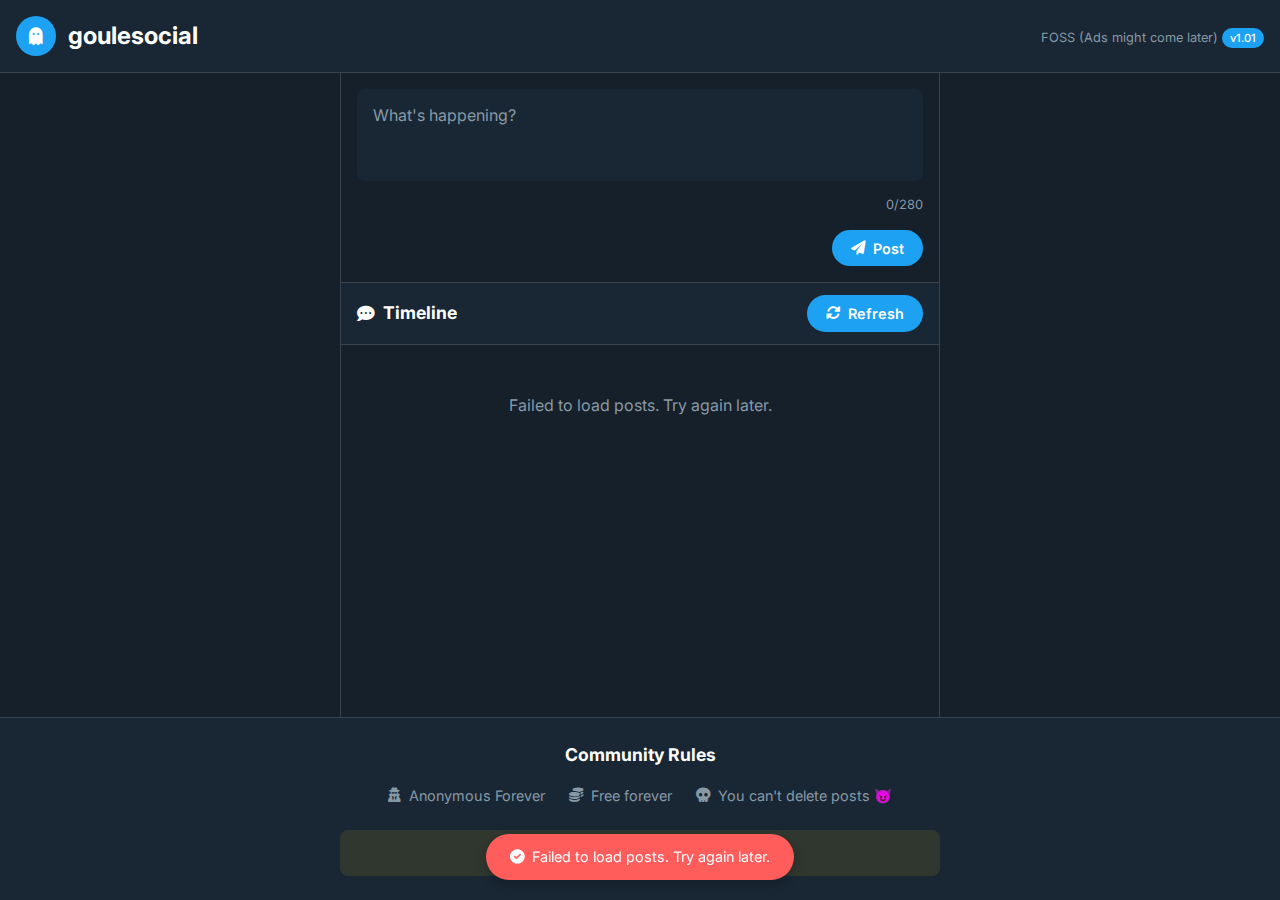
==== commit 88bed8c9: "Update index.html" ====
--- a/index.html
+++ b/index.html
@@ -448,7 +448,7 @@
             <h1>goulesocial</h1>
         </div>
         <div class="header-right">
-            <span class="tagline">Resets every day</span>
+            <span class="tagline">FOSS (Ads might come later)</span>
             <span class="version-badge">v1.01</span>
         </div>
     </header>
